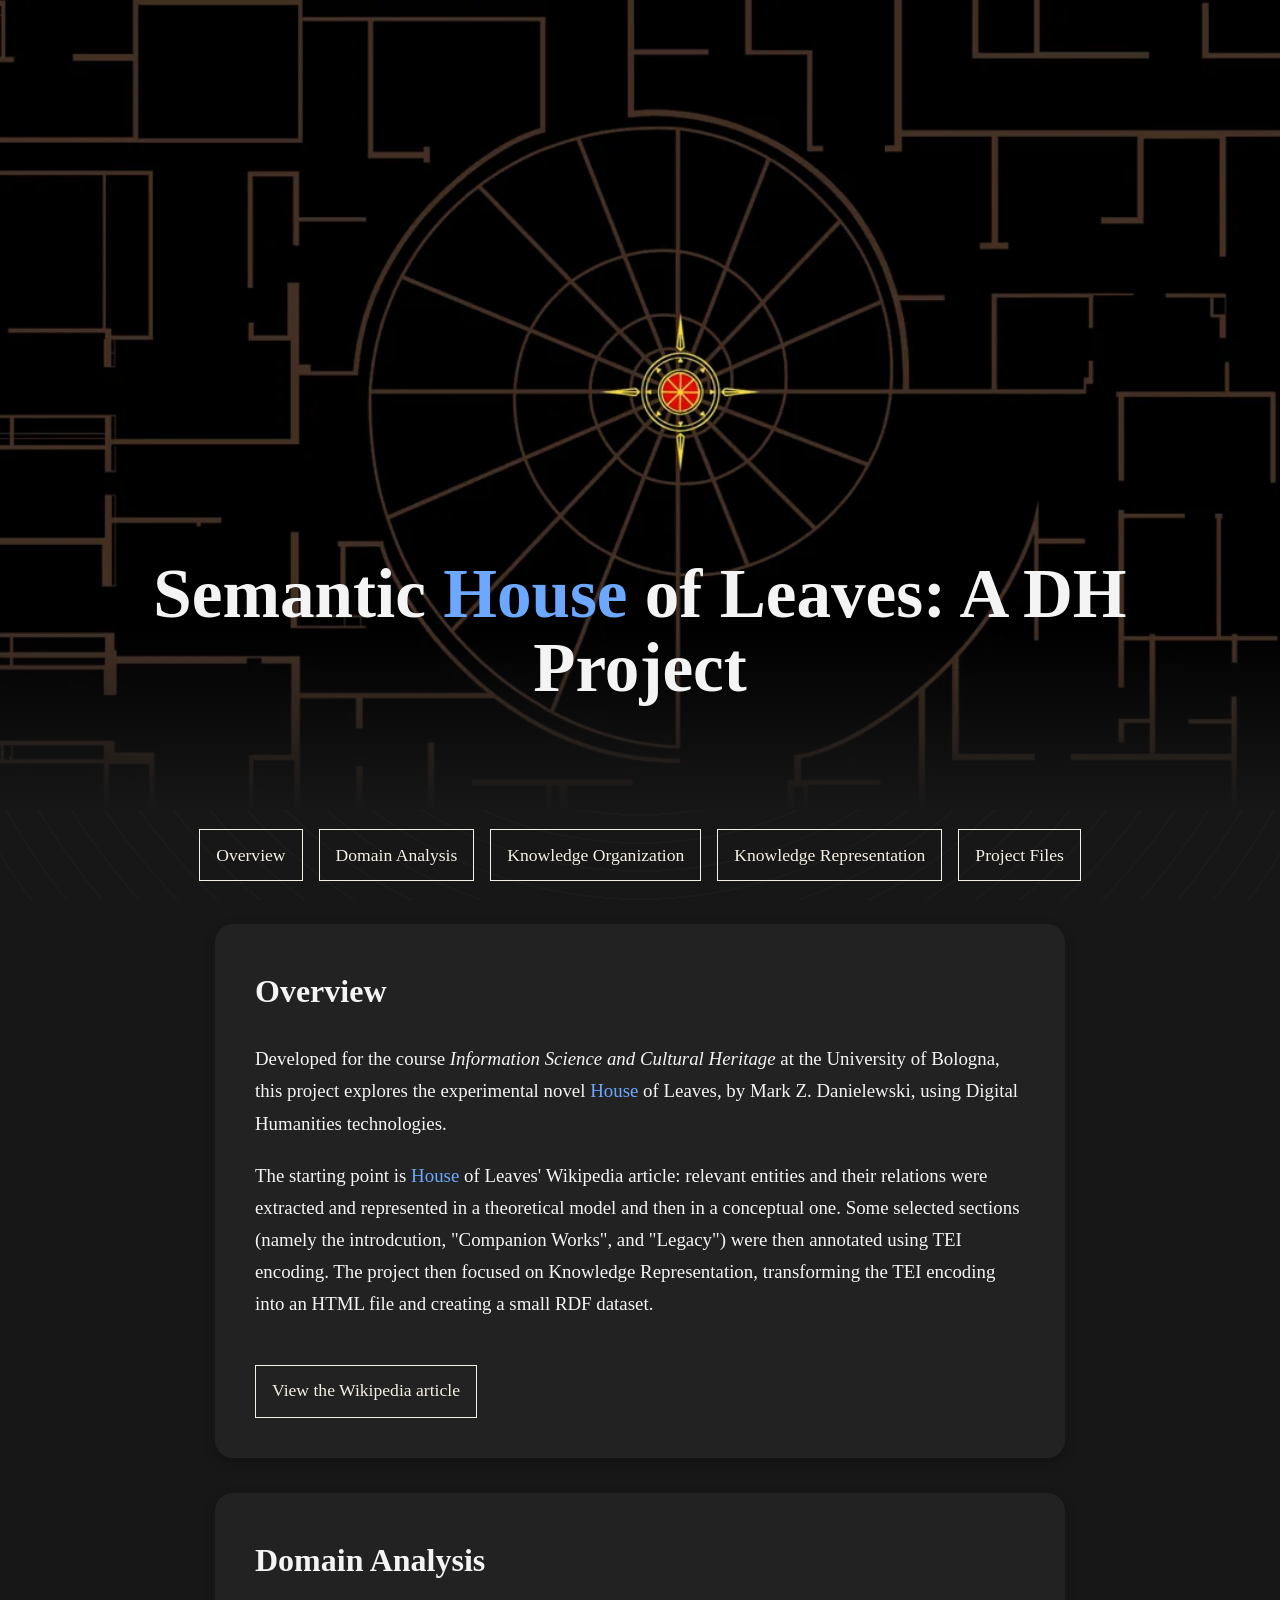
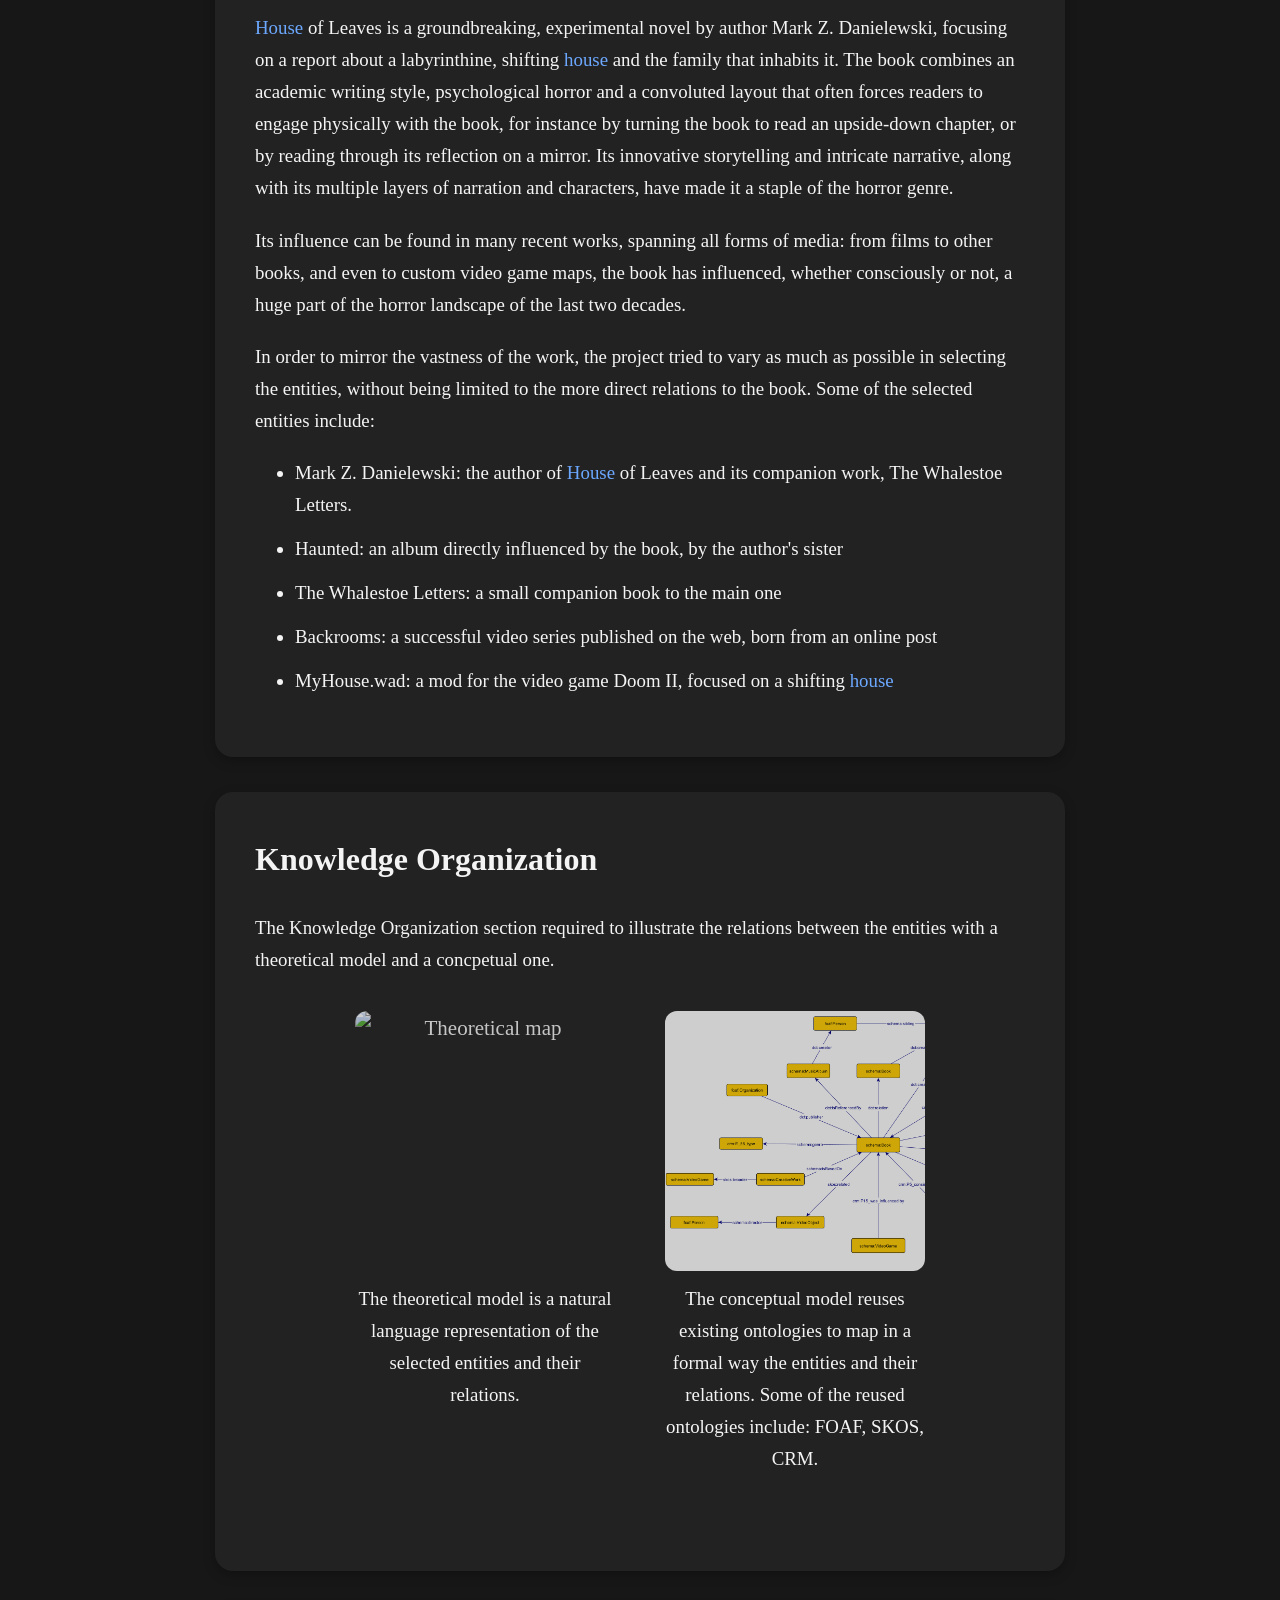
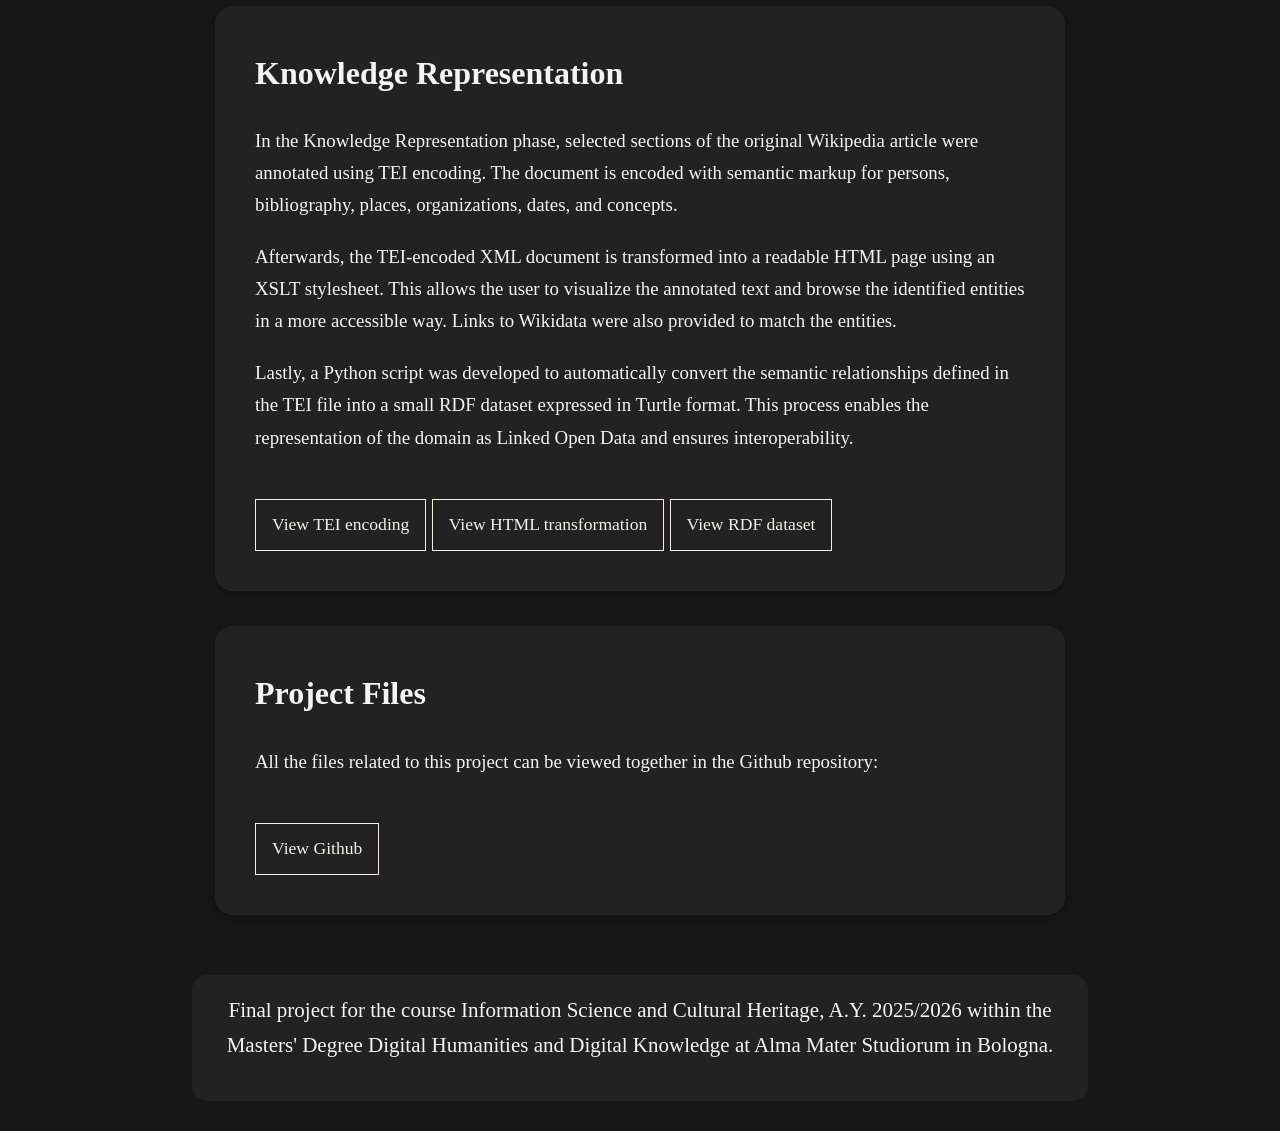
==== index.html @ 2a1fffd3 "Add files via upload" ====
<!DOCTYPE html>
<html lang="it">
<head>
    <meta charset="UTF-8">
    <meta name="viewport" content="width=device-width, initial-scale=1.0">
    <title>Semantic HoL Project</title>
    <link rel="stylesheet" href="style.css">
</head>
<body>
<header>

    <div class="header-image">

        <img src="hol.jpg" alt="Header image">

        <div class="header-fade"></div>

    </div>

    <div class="header-content">

        <h1>Semantic <span class="house-word">House</span> of Leaves: A DH Project</h1>

    </div>

</header>

    <nav class="section-nav">
        <a href="#overview">Overview</a>
        <a href="#domain-analysis">Domain Analysis</a>
        <a href="#knowledge-organization">Knowledge Organization</a>
        <a href="#knowledge-representation">Knowledge Representation</a>
        <a href="#project-files">Project Files</a>
    </nav>

    <main>

        <section id="overview" class="section-box">
            <h2>Overview</h2>
            <p>
                Developed for the course <i>Information Science and Cultural Heritage</i> at the University of Bologna, this project explores the experimental novel <span class="house-word">House</span> of Leaves, by Mark Z. Danielewski, using Digital Humanities technologies. 
            </p>
            <p>
                The starting point is <span class="house-word">House</span> of Leaves' Wikipedia article: relevant entities and their relations were extracted and represented in a theoretical model and then in a conceptual one. Some selected sections (namely the introdcution, "Companion Works", and "Legacy") were then annotated using TEI encoding. The project then focused on Knowledge Representation, transforming the TEI encoding into an HTML file and creating a small RDF dataset.
            </p>
            <a class="placeholder-link" href="https://en.wikipedia.org/wiki/House_of_Leaves">View the Wikipedia article</a>
        </section>

        <section id="domain-analysis" class="section-box">
            <h2>Domain Analysis</h2>
            <p>
                <span class="house-word">House</span> of Leaves is a groundbreaking, experimental novel by author Mark Z. Danielewski, focusing on a report about a labyrinthine, shifting <span class="house-word">house</span> and the family that inhabits it. The book combines an academic writing style, psychological horror and a convoluted layout that often forces readers to engage physically with the book, for instance by turning the book to read an upside-down chapter, or by reading through its reflection on a mirror. Its innovative storytelling and intricate narrative, along with its multiple layers of narration and characters, have made it a staple of the horror genre.
            </p>
            <p>
                Its influence can be found in many recent works, spanning all forms of media: from films to other books, and even to custom video game maps, the book has influenced, whether consciously or not, a huge part of the horror landscape of the last two decades.
            </p>
            <p>
                In order to mirror the vastness of the work, the project tried to vary as much as possible in selecting the entities, without being limited to the more direct relations to the book. Some of the selected entities include:
            </p>
            <ul>
                <li>Mark Z. Danielewski: the author of <span class="house-word">House</span> of Leaves and its companion work, The Whalestoe Letters.</li>
                <li>Haunted: an album directly influenced by the book, by the author's sister</li>
                <li>The Whalestoe Letters: a small companion book to the main one</li>
                <li>Backrooms: a successful video series published on the web, born from an online post</li>
                <li>MyHouse.wad: a mod for the video game Doom II, focused on a shifting <span class="house-word">house</span></li>
            </ul>
        </section>

        <section id="knowledge-organization" class="section-box">
            <h2>Knowledge Organization</h2>
            <p>
                The Knowledge Organization section required to illustrate the relations between the entities with a theoretical model and a concpetual one. 
            </p>
            <div class="image-gallery">

                <div class="image-item">
                    <div class="image-preview">
                        <img src="hol_theoretical_model.png" alt="Theoretical map" onclick="openImage(this.src)">
                    </div>
                     <p>The theoretical model is a natural language representation of the selected entities and their relations.
                    </p>
                </div>

            <div class="image-item">
                <div class="image-preview">
                    <img src="hol_conceptual_model.png" alt="Conceptual map" onclick="openImage(this.src)">
                </div>
                <p>The conceptual model reuses existing ontologies to map in a formal way the entities and their relations. Some of the reused ontologies include: FOAF, SKOS, CRM.</p>
            </div>

            </div>
        </section>

        <section id="knowledge-representation" class="section-box">
            <h2>Knowledge Representation</h2>
            <p>
                In the Knowledge Representation phase, selected sections of the original Wikipedia article were annotated using TEI encoding. The document is encoded with semantic markup for persons, bibliography, places, organizations, dates, and concepts.
            </p>
            <p>
                Afterwards, the TEI-encoded XML document is transformed into a readable HTML page using an XSLT stylesheet. This allows the user to visualize the annotated text and browse the identified entities in a more accessible way. Links to Wikidata were also provided to match the entities.
            </p>
            <p>
                Lastly, a Python script was developed to automatically convert the semantic relationships defined in the TEI file into a small RDF dataset expressed in Turtle format. This process enables the representation of the domain as Linked Open Data and ensures interoperability.
            </p>
            <a class="placeholder-link" href="https://github.com/nixasc/semantic_hol_project/blob/main/hol_tei.xml">View TEI encoding</a>
            <a class="placeholder-link" href="https://github.com/nixasc/semantic_hol_project/blob/main/hol_output.html">View HTML transformation</a>
            <a class="placeholder-link" href="https://github.com/nixasc/semantic_hol_project/blob/main/dataset.ttl">View RDF dataset</a>
        </section>

        <section id="project-files" class="section-box">
            <h2>Project Files</h2>
            <p>
                All the files related to this project can be viewed together in the Github repository:
            </p>
            <a class="placeholder-link" href="https://github.com/nixasc/semantic_hol_project">View Github</a>
        </section>
    </main>

    <footer>
        <p>Final project for the course Information Science and Cultural Heritage, A.Y. 2025/2026 within the Masters' Degree Digital Humanities and Digital Knowledge at Alma Mater Studiorum in Bologna.</p>
    </footer>

<div id="imageModal">
    <span id="closeModal">&times;</span>
    <img id="modalImage" src="" alt="Expanded image">
</div>
 <script src="javascript.js"></script>
</body>
</html>
---- style.css ----
* {
    box-sizing: border-box;
    margin: 0;
    padding: 0;
}

html {
    scroll-behavior: smooth;
}

header{

    position:relative;
    width:100%;
    height:90vh;
    overflow:hidden;

}

.header-image{

    position:relative;
    width:100%;
    height:100%;
    overflow:hidden;

}


.header-image img{

    width:100%;
    height:100%;
    object-fit:cover;
    display:block;
    transition:transform 0.7s ease;

}

.header-fade{

    position:absolute;
    bottom:0;
    left:0;
    width:100%;
    height:180px;
    background:linear-gradient(
        to bottom,
        rgba(0,0,0,0),
        #171717
    );

}


.header-content{

    position:absolute;
    top:66%;
    left:8%;
    transform:translateY(-50%);
    text-align:left;
    z-index:10;
    width:50%;

}


header:hover .header-image img{
    transform:scale(1.05);
}

body{
    background-color:#171717;
    color:#f4f4f4;
    font-family:"Times New Roman", serif;
    position:relative;
    overflow-x:hidden;
}

body::before{
    content:"";
    position:fixed;
    top:0;
    left:0;
    width:100%;
    height:100%;
    pointer-events:none;
    z-index:0;

    background:
        repeating-radial-gradient(
            circle at center,
            rgba(255,255,240,0.05) 0px,
            rgba(255,255,240,0.05) 2px,
            transparent 2px,
            transparent 28px
        );

    opacity:0.4;
}

p{
    margin-bottom:20px;
}

.section-box li{
    margin-left:40px;
    margin-top:15px;
}

header,
nav,
section,
footer{
    position:relative;
    z-index:1;
}

.section-box{

    background-color:#222222;
    border-radius:18px;
    padding:40px;
    margin:35px auto;
    width:85%;
    box-shadow:0 4px 12px rgba(0,0,0,0.25);
    transition:transform 0.2s ease;

}

.section-box:hover{

    transform:translateY(-3px);

}

.hero {
    position: relative;
    min-height: 430px;
    display: flex;
    align-items: center;
    justify-content: center;
    text-align: center;
    background-image: linear-gradient(to bottom, rgba(43, 43, 43, 0.2), #2b2b2b),
                      url("https://via.placeholder.com/1600x700/4a4a4a/f5f0e6?text=Header+Image+Placeholder");
    background-size: cover;
    background-position: center;
}

.hero-content {
    position: relative;
    z-index: 2;
    padding: 2rem;
}

.hero h1 {
    font-size: clamp(3rem, 8vw, 6rem);
    margin-bottom: 1rem;
    transition: transform 0.3s ease;
}

.hero p {
    font-size: 1.35rem;
    max-width: 800px;
    margin: 0 auto;
}

.section-nav {
    display: flex;
    justify-content: center;
    flex-wrap: wrap;
    gap: 1rem;
    padding: 1.2rem 1rem 0.5rem;
}

.section-nav a,
.placeholder-link {
    color: #f5f0e6;
    text-decoration: none;
    border: 1px solid #f5f0e6;
    padding: 0.65rem 1rem;
    transition: transform 0.25s ease, background-color 0.25s ease;
}

.section-nav a:hover,
.placeholder-link:hover {
    transform: scale(1.08);
    background-color: rgba(245, 240, 230, 0.12);
}

section h2{

    font-size:2rem;
    margin-bottom:25px;
    position:relative;
    display:inline-block;
}

section h2::after{

    content:"";
    position:absolute;
    left:0;
    bottom:-8px;
    width:0;
    height:2px;
    background:#6FA8FF;
    transition:width 0.3s ease;

}

.section-box:hover h2::after{

    width:100%;

}

.section-box a{

    display:inline-block;
    margin-top:25px;

}

main {
    width: min(1000px, 90%);
    margin: 0 auto;
}

.content-section {
    padding: 3rem 0;
    border-bottom: 1px solid rgba(245, 240, 230, 0.25);
}

.content-section h2 {
    font-size: 2.2rem;
    margin-bottom: 1rem;
    transition: transform 0.3s ease;
}

.content-section h2:hover,
.hero h1:hover {
    transform: scale(1.03);
}

.content-section p {
    margin-bottom: 1.2rem;
    font-size: 1.1rem;
}

.house-blue {
    color: #6ca8ff;
}

.image-preview-grid {
    display: grid;
    grid-template-columns: repeat(auto-fit, minmax(260px, 1fr));
    gap: 1.5rem;
    margin: 2rem 0;
}

.image-card {
    background-color: rgba(245, 240, 230, 0.06);
    padding: 1rem;
    border: 1px solid rgba(245, 240, 230, 0.2);
}

.image-card img {
    width: 100%;
    display: block;
    cursor: pointer;
    transition: transform 0.3s ease, opacity 0.3s ease;
}

.image-card img:hover {
    transform: scale(1.03);
    opacity: 0.9;
}

.image-card p {
    margin-top: 0.8rem;
    margin-bottom: 0;
}

.image-preview{
    width:250px;
    aspect-ratio:1 / 1;
    overflow:hidden;
    border-radius:12px;
    cursor:pointer;
}

.image-preview img{
    width:100%;
    height:100%;
    object-fit:cover;
    display:block;
    transition:transform 0.3s ease;
}

.image-preview:hover img{
    transform:scale(1.05);
}

#imageModal{
    display:none;
    position:fixed;
    inset:0;
    background:rgba(0,0,0,0.92);
    z-index:9999;
    justify-content:center;
    align-items:center;
}

#modalImage{
    max-width:85%;
    max-height:85%;
    transition:transform 0.2s ease;
    cursor:zoom-in;
}

#closeModal{
    position:absolute;
    top:25px;
    right:40px;
    font-size:50px;
    color:#F5F5DC;
    cursor:pointer;
    z-index:10000;
}

footer{

    width:70%;
    margin:60px auto 30px auto;
    padding:18px 30px;
    text-align:center;
    background-color:#222222;
    border-radius:15px;

}

.modal {
    display: none;
    position: fixed;
    z-index: 10;
    inset: 0;
    background-color: rgba(0, 0, 0, 0.85);
    align-items: center;
    justify-content: center;
    padding: 2rem;
}

.modal-content {
    max-width: 90%;
    max-height: 85vh;
    border: 1px solid #f5f0e6;
}

.close-modal {
    position: absolute;
    top: 1.5rem;
    right: 2rem;
    color: #f5f0e6;
    font-size: 2.5rem;
    cursor: pointer;
}

@media (max-width: 600px) {
    .hero {
        min-height: 350px;
    }

    .section-nav {
        flex-direction: column;
        align-items: stretch;
    }

    .section-nav a {
        text-align: center;
    }
}


/* Gallery immagini - Knowledge Organization */
.image-gallery{
    display:flex;
    justify-content:center;
    gap:50px;
    flex-wrap:wrap;
    margin:35px 0;
}

.image-item{
    text-align:center;
    max-width:260px;
}

.image-item p{
    margin-top:12px;
}

.image-preview{
    width:260px;
    aspect-ratio:1 / 1;
    overflow:hidden;
    border-radius:12px;
    cursor:pointer;
}

.image-preview{

    position:relative;
    width:260px;
    aspect-ratio:1/1;
    overflow:hidden;
    border-radius:12px;
    cursor:pointer;

}

.image-preview img{

    width:100%;
    height:100%;
    object-fit:cover;
    display:block;
    opacity:0.78;
    transition:
        transform 0.35s ease,
        opacity 0.35s ease;

}

.image-preview:hover img{

    transform:scale(1.05);
    opacity:1;

}

.image-preview::after{

    content:"Click to enlarge";
    position:absolute;
    bottom:12px;
    left:50%;
    transform:translateX(-50%);
    font-size:0.9rem;
    color:#F5F5DC;
    background:rgba(0,0,0,0.55);
    padding:6px 10px;
    border-radius:8px;
    opacity:0;
    transition:opacity 0.3s ease;

}

.image-preview:hover::after{

    opacity:1;

}

#imageModal{
    display:none;
    position:fixed;
    inset:0;
    background:rgba(0,0,0,0.92);
    z-index:9999;
    justify-content:center;
    align-items:center;
    overflow:hidden;
}

#modalImage{
    max-width:85%;
    max-height:85%;
    transition:transform 0.15s ease;
    cursor:zoom-in;
    user-select:none;
}

#closeModal{
    position:absolute;
    top:25px;
    right:40px;
    font-size:50px;
    color:#F5F5DC;
    cursor:pointer;
    z-index:10000;
}


/* Final adjustments: readability, centered lower header title, and link/list spacing */
body{
    font-size:21px;
    line-height:1.65;
}

.header-content{
    top:78%;
    left:50%;
    transform:translate(-50%, -50%);
    text-align:center;
    width:90%;
}

.header-content h1{
    font-size:clamp(2.6rem, 5.4vw, 4.4rem);
    line-height:1.08;
}

.section-box{
    line-height:1.7;
}

.section-box p,
.section-box li{
    font-size:1.18rem;
    line-height:1.7;
}

.section-box ul{
    margin-left:40px;
    margin-top:15px;
    margin-bottom:20px;
}

.section-box li{
    margin-left:0;
    margin-top:0;
    margin-bottom:12px;
}

.section-nav a,
.placeholder-link{
    font-size:1.1rem;
}

.house-word,
.house-blue{
    color:#6ca8ff !important;
}
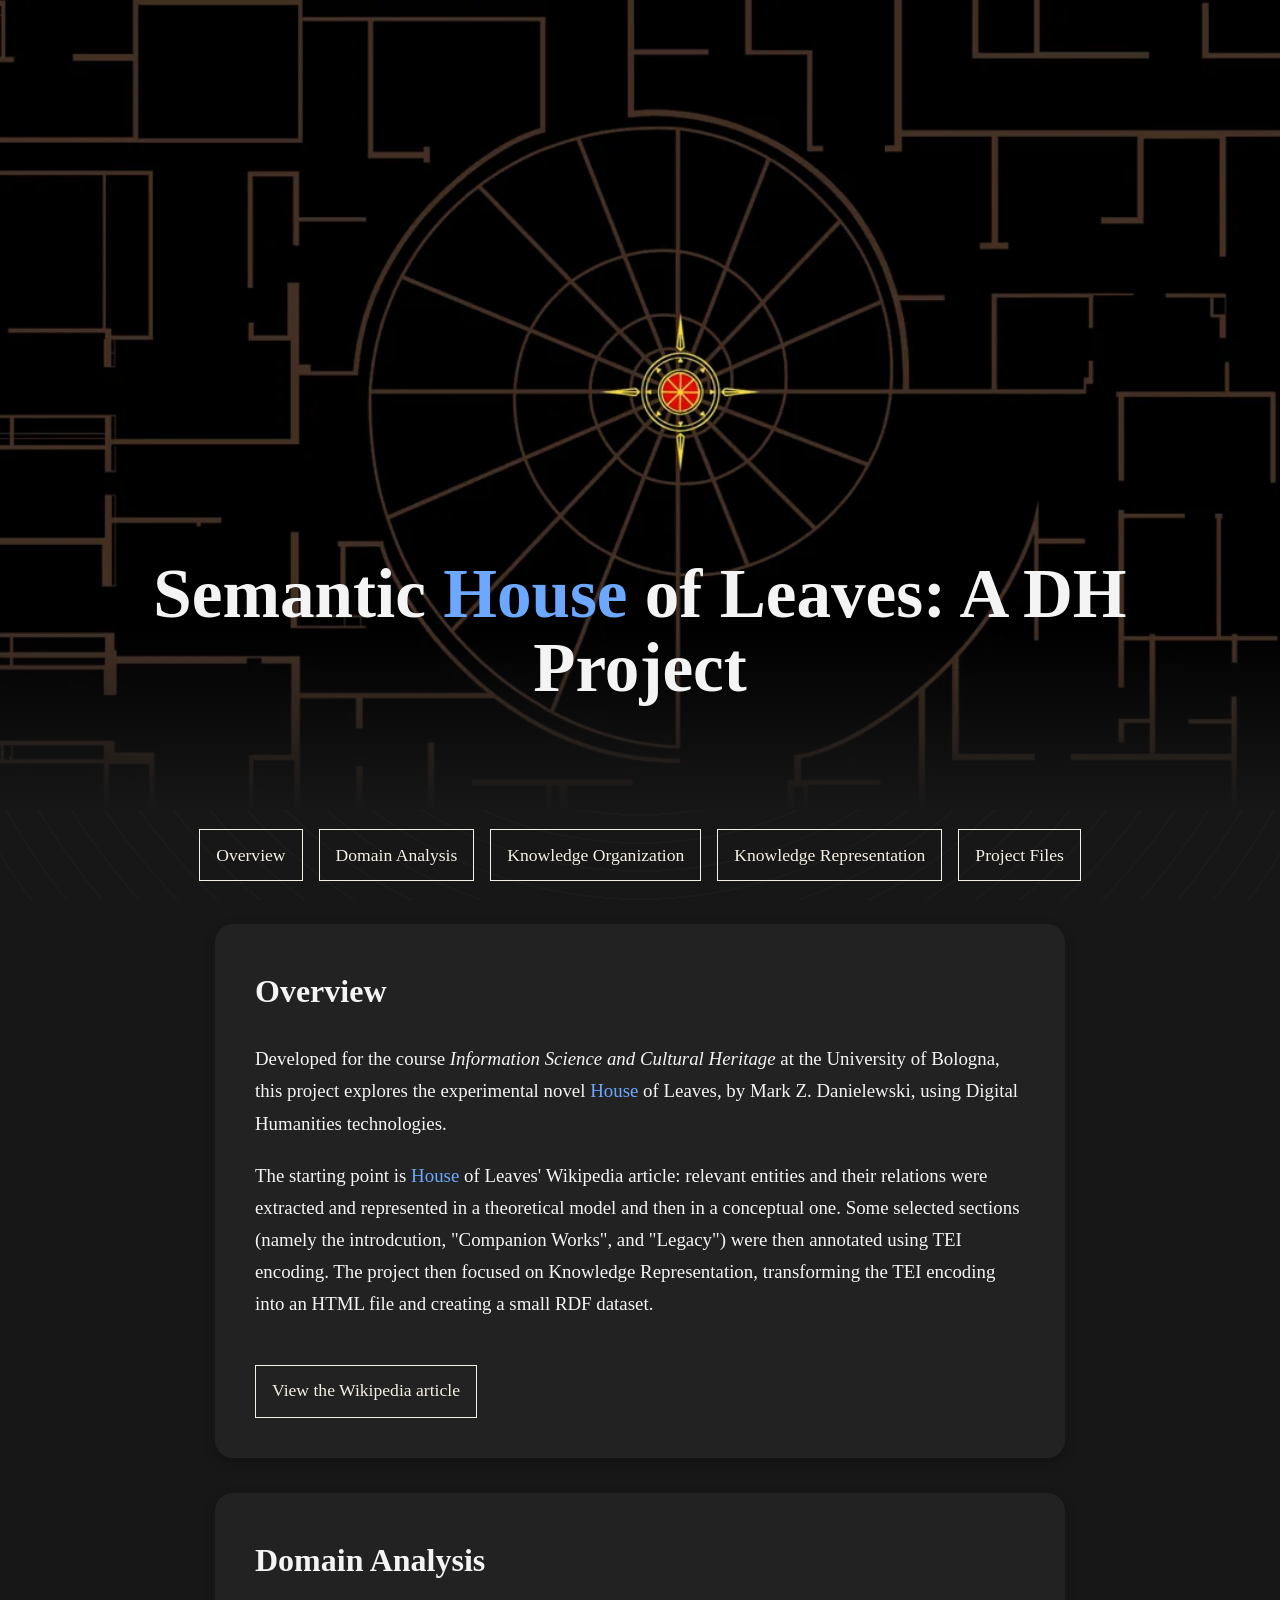
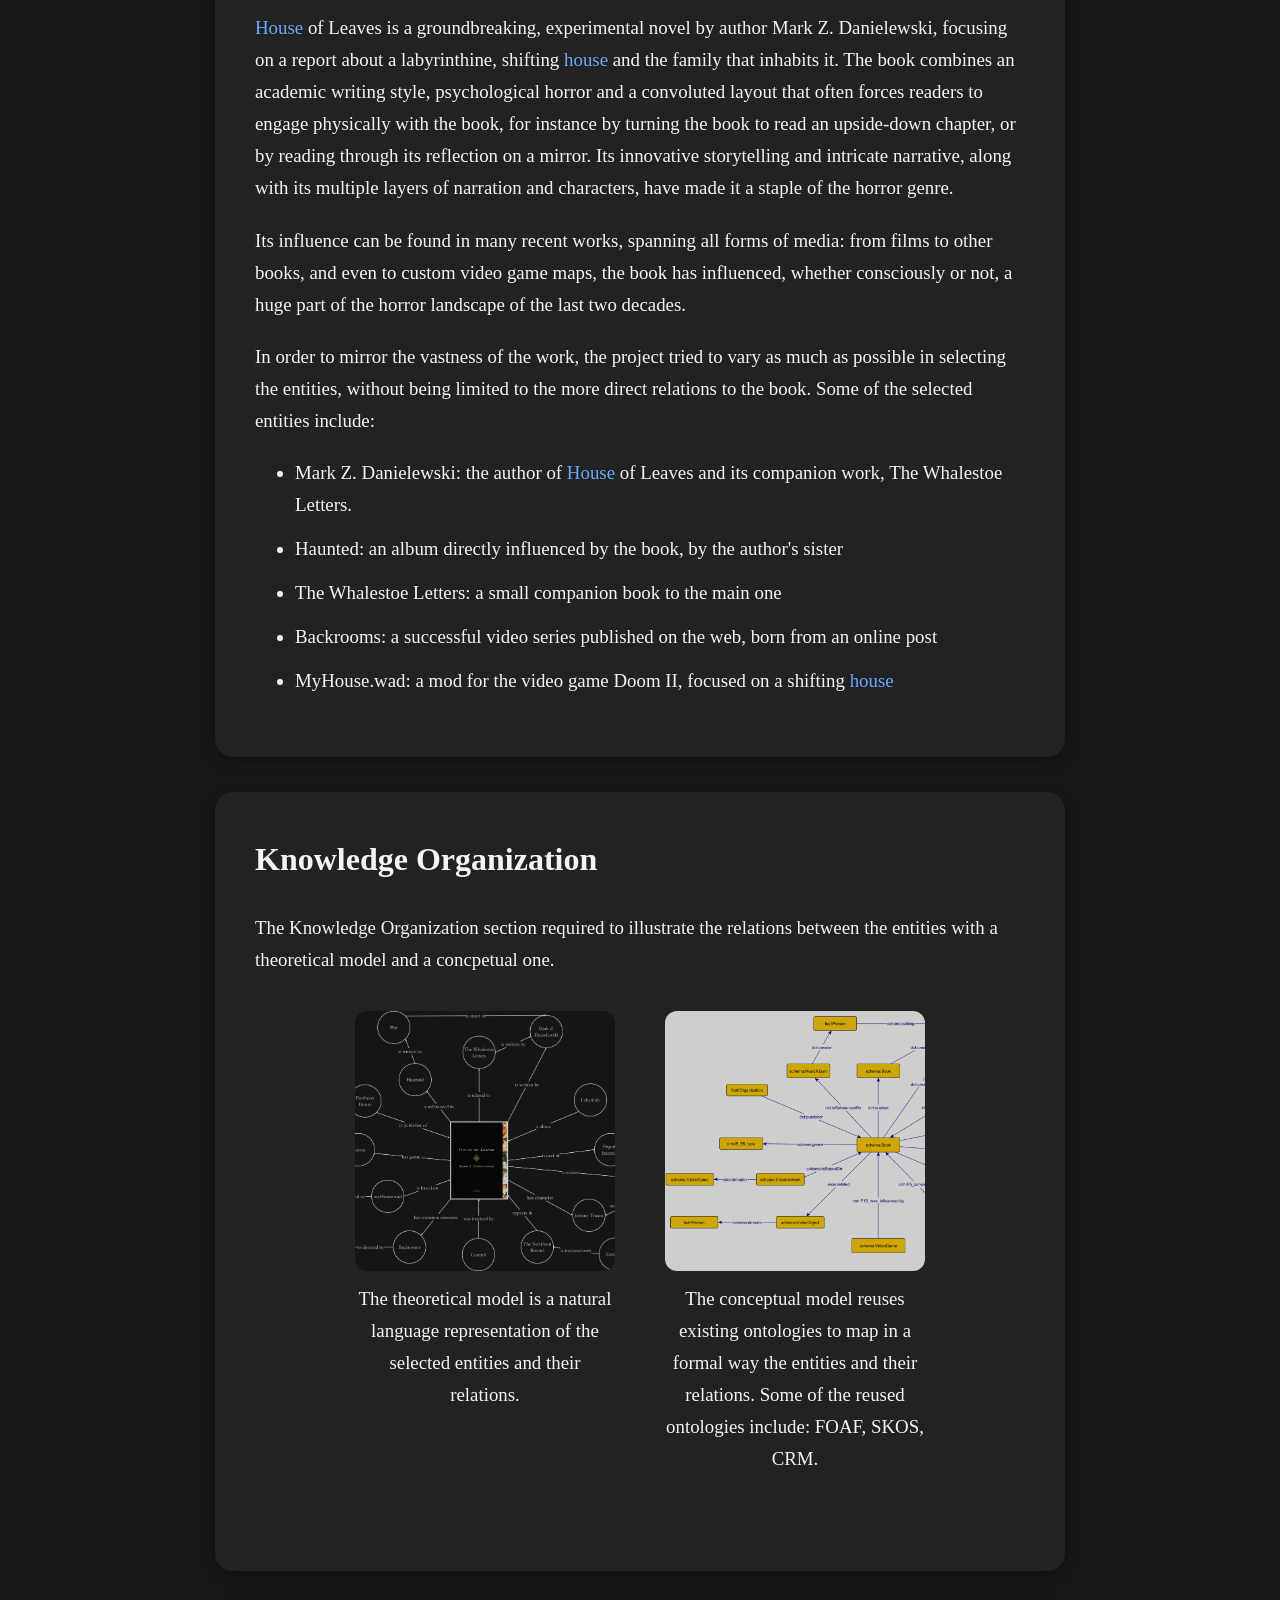
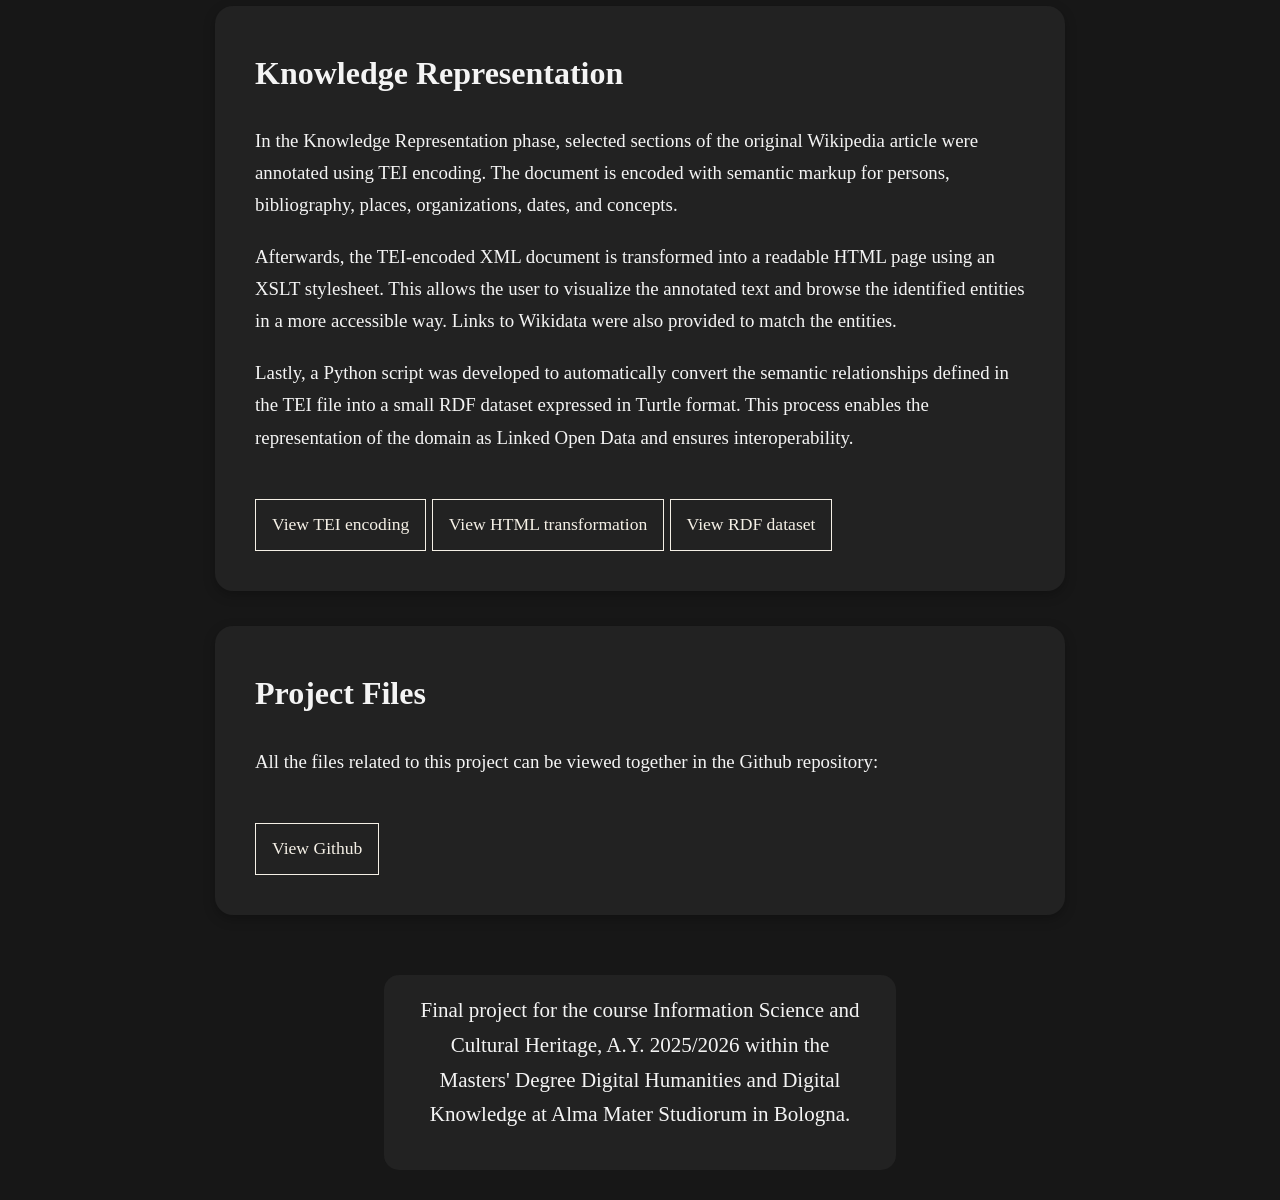
==== commit 4535b13b: "Update index.html" ====
--- a/index.html
+++ b/index.html
@@ -4,7 +4,7 @@
     <meta charset="UTF-8">
     <meta name="viewport" content="width=device-width, initial-scale=1.0">
     <title>Semantic HoL Project</title>
-    <link rel="stylesheet" href="style.css">
+    <link rel="stylesheet" href="style.css?v=2">
 </head>
 <body>
 <header>
--- a/style.css
+++ b/style.css
@@ -283,56 +283,9 @@
     margin-bottom: 0;
 }
 
-.image-preview{
-    width:250px;
-    aspect-ratio:1 / 1;
-    overflow:hidden;
-    border-radius:12px;
-    cursor:pointer;
-}
-
-.image-preview img{
-    width:100%;
-    height:100%;
-    object-fit:cover;
-    display:block;
-    transition:transform 0.3s ease;
-}
-
-.image-preview:hover img{
-    transform:scale(1.05);
-}
-
-#imageModal{
-    display:none;
-    position:fixed;
-    inset:0;
-    background:rgba(0,0,0,0.92);
-    z-index:9999;
-    justify-content:center;
-    align-items:center;
-}
-
-#modalImage{
-    max-width:85%;
-    max-height:85%;
-    transition:transform 0.2s ease;
-    cursor:zoom-in;
-}
-
-#closeModal{
-    position:absolute;
-    top:25px;
-    right:40px;
-    font-size:50px;
-    color:#F5F5DC;
-    cursor:pointer;
-    z-index:10000;
-}
-
 footer{
 
-    width:70%;
+    width:40%;
     margin:60px auto 30px auto;
     padding:18px 30px;
     text-align:center;
@@ -341,32 +294,6 @@
 
 }
 
-.modal {
-    display: none;
-    position: fixed;
-    z-index: 10;
-    inset: 0;
-    background-color: rgba(0, 0, 0, 0.85);
-    align-items: center;
-    justify-content: center;
-    padding: 2rem;
-}
-
-.modal-content {
-    max-width: 90%;
-    max-height: 85vh;
-    border: 1px solid #f5f0e6;
-}
-
-.close-modal {
-    position: absolute;
-    top: 1.5rem;
-    right: 2rem;
-    color: #f5f0e6;
-    font-size: 2.5rem;
-    cursor: pointer;
-}
-
 @media (max-width: 600px) {
     .hero {
         min-height: 350px;
@@ -383,7 +310,6 @@
 }
 
 
-/* Gallery immagini - Knowledge Organization */
 .image-gallery{
     display:flex;
     justify-content:center;
@@ -401,13 +327,6 @@
     margin-top:12px;
 }
 
-.image-preview{
-    width:260px;
-    aspect-ratio:1 / 1;
-    overflow:hidden;
-    border-radius:12px;
-    cursor:pointer;
-}
 
 .image-preview{
 
@@ -460,40 +379,19 @@
 .image-preview:hover::after{
 
     opacity:1;
-
-}
-
-#imageModal{
-    display:none;
-    position:fixed;
-    inset:0;
-    background:rgba(0,0,0,0.92);
-    z-index:9999;
-    justify-content:center;
-    align-items:center;
-    overflow:hidden;
-}
-
-#modalImage{
-    max-width:85%;
-    max-height:85%;
-    transition:transform 0.15s ease;
-    cursor:zoom-in;
-    user-select:none;
-}
-
-#closeModal{
-    position:absolute;
-    top:25px;
-    right:40px;
-    font-size:50px;
-    color:#F5F5DC;
-    cursor:pointer;
-    z-index:10000;
-}
-
-
-/* Final adjustments: readability, centered lower header title, and link/list spacing */
+}
+
+.modal img,
+.overlay img,
+.lightbox img {
+    max-width: 90vw;
+    max-height: 90vh;
+    width: auto;
+    height: auto;
+    object-fit: contain;
+}
+
+
 body{
     font-size:21px;
     line-height:1.65;
@@ -539,6 +437,66 @@
     font-size:1.1rem;
 }
 
+.expanded-image,
+.expandedImage,
+#expanded-image,
+#expandedImage {
+    position: fixed;
+    top: 50%;
+    left: 50%;
+    transform: translate(-50%, -50%);
+
+    max-width: 90vw;
+    max-height: 90vh;
+    width: auto;
+    height: auto;
+
+    object-fit: contain;
+    z-index: 9999;
+    background: #171717;
+}
+
+#imageModal {
+  display: none;
+  position: fixed;
+  inset: 0;
+  z-index: 9999;
+  background: rgba(0, 0, 0, 0.88);
+  justify-content: center;
+  align-items: center;
+  overflow: hidden;
+}
+
+#modalImage {
+  max-width: 90vw !important;
+  max-height: 90vh !important;
+  width: auto !important;
+  height: auto !important;
+  object-fit: contain;
+  display: block;
+  position: relative;
+  transform-origin: center center;
+}
+
+body:has(#imageModal[style*="flex"]) {
+  overflow: hidden;
+}
+
+#closeModal {
+  position: fixed;
+  top: 20px;
+  right: 35px;
+  z-index: 10000;
+  color: white;
+  font-size: 45px;
+  cursor: pointer;
+}
+
+img {
+    max-width: 100%;
+    height: auto;
+}
+
 .house-word,
 .house-blue{
     color:#6ca8ff !important;
